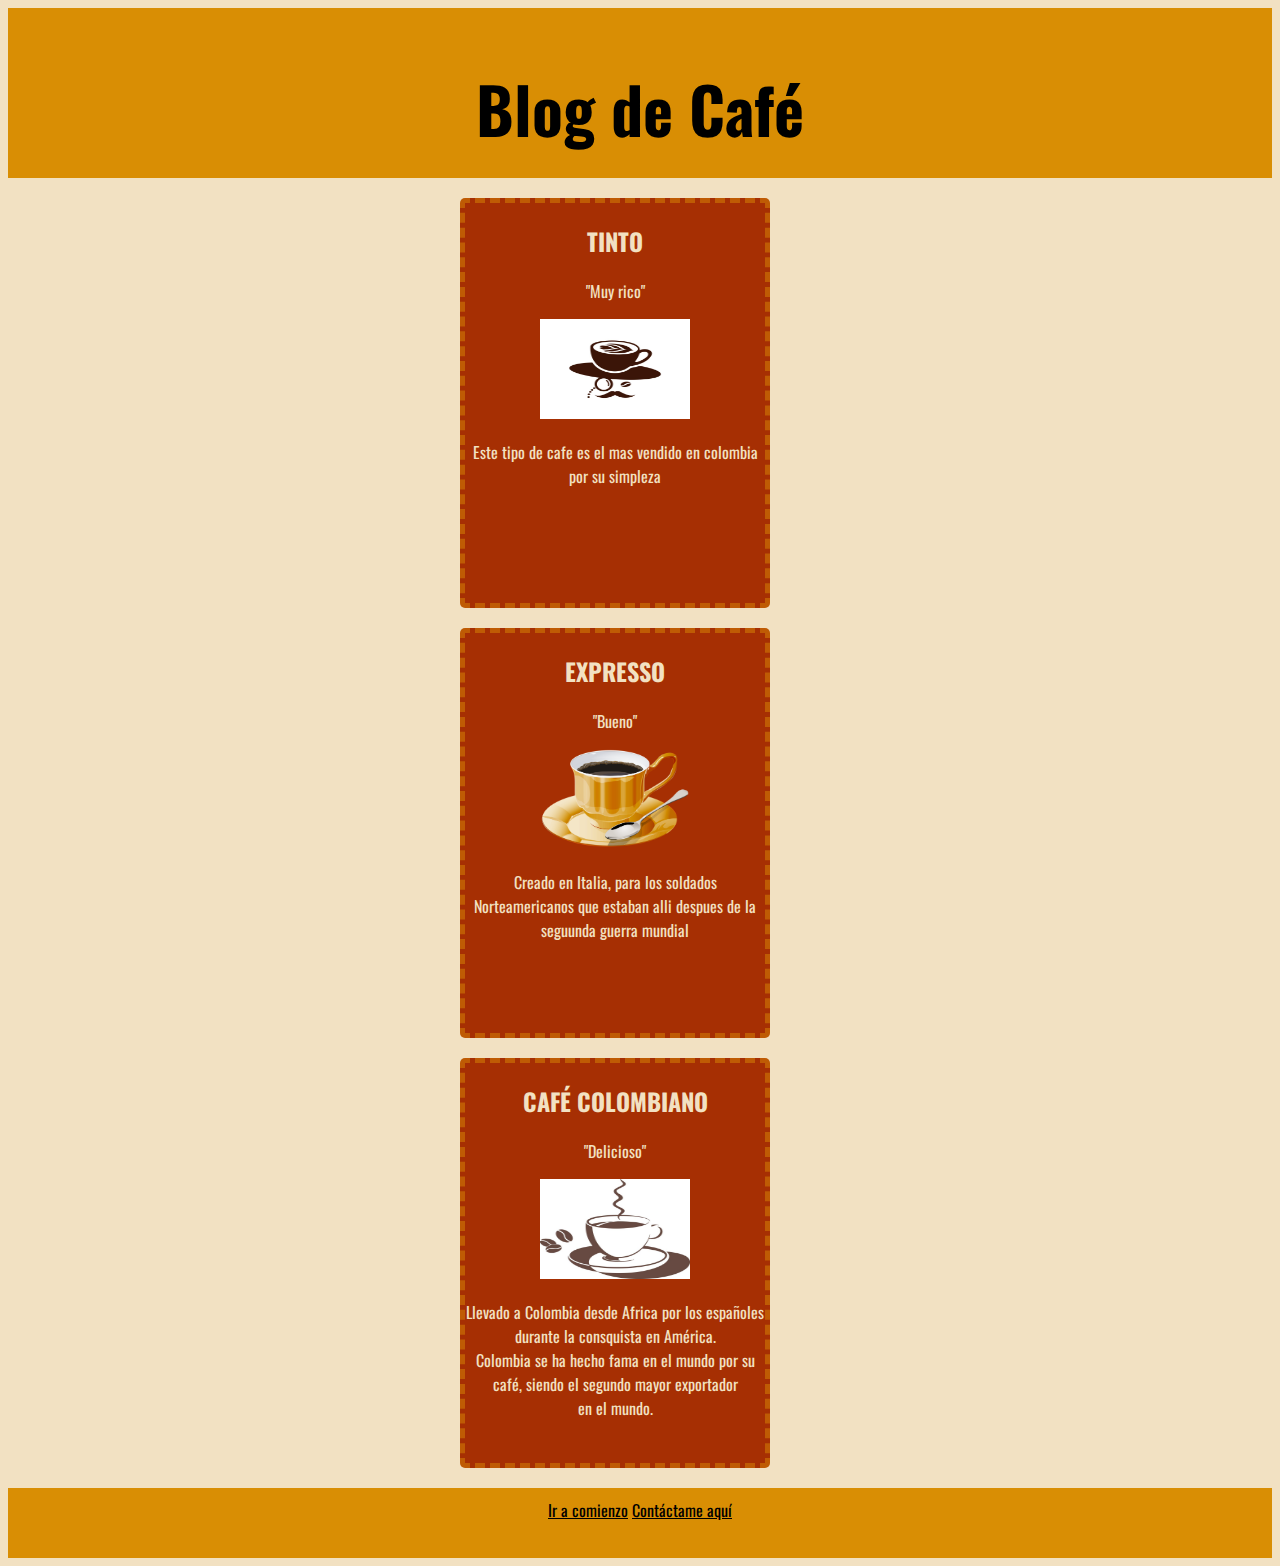
==== blog.html @ ffea141b "mi primer repo" ====
<!DOCTYPE html>
<html lang="es">
<head>
    <meta charset="UTF-8">
    <meta http-equiv="X-UA-Compatible" content="IE=edge">
    <meta name="viewport" content="width=device-width, initial-scale=1.0">
    <title>Date un blog</title>
    <link rel="stylesheet" href="estilo.css">
    <link rel="preconnect" href="https://fonts.googleapis.com">
    <link rel="preconnect" href="https://fonts.gstatic.com" crossorigin>
    <link href="https://fonts.googleapis.com/css2?family=Oswald:wght@200..700&family=Protest+Riot&display=swap" rel="stylesheet">
</head>
<body>
    <header>
        <h1 id="Titulo">Blog de Café</h1>
    </header>
    <section>
        <article class="card">
            <h2 class="titulo">TINTO</h2>
            <p>"Muy rico"</p>
            <img src="img/cofee.jpg" class="img"> 
            <p>Este tipo de cafe es el mas vendido en colombia por su simpleza</p>       
        </article>
        <article class="card">
            <h2>EXPRESSO</h2>
            <p>"Bueno"</p>
            <img src="img/COFEE.png" class="img">
            <p>Creado en Italia, para los soldados Norteamericanos que estaban alli despues de la seguunda guerra mundial</p>
        </article>
        <article class="card">
            <h2>CAFÉ COLOMBIANO</h2>
            <p>"Delicioso"</p>
            <img src="img/hot-coffee.jpg" class="img">
            <p>Llevado a Colombia desde Africa por los españoles durante la consquista en América. <br>
            Colombia se ha hecho fama en el mundo por su café, siendo el segundo mayor exportador <br>
            en el mundo.</p>
        </article>
    </section>
    <footer>
        <a href="#Titulo" >Ir a comienzo</a>
        <a href="mailto: santiago@gmail.com">Contáctame aquí</a>
    </footer>
</body>
</html>
---- estilo.css ----
body{
    font-family: 'Oswald';
    background-color: #F2E1C2;
}

header{
    padding: 10px 0;
    height: 150px;
    text-align: center;
    background-color: #D98E04;
}

@media (max-width: 430px){
    header{
        height: 90px;
    }
}

header h1{
    color: #000;
    font-size: 4rem;
}

section{
    text-align: center;
    width: 400px;
    margin: 0 auto;
}

.card{
    margin: 20px;
    padding: auto;
    width: 300px;
    height: 400px;
    border-radius: 5px;
    border: #BF5B04 dashed 5px;
    color: #F2E1C2;
    background-color: #A62F03;
}

.img{
    height: 100px;
    width: 150px;
}

footer{
    text-align: center;
    background-color: #D98E04;
    height: 50px;
    padding: 10px 0;
}


a:link{
    color: #000;
}

a:visited{
    color: #A62F03;
}

a:hover{
    text-align: center;
    color: gray;
}

a:active{
    color: red;
}
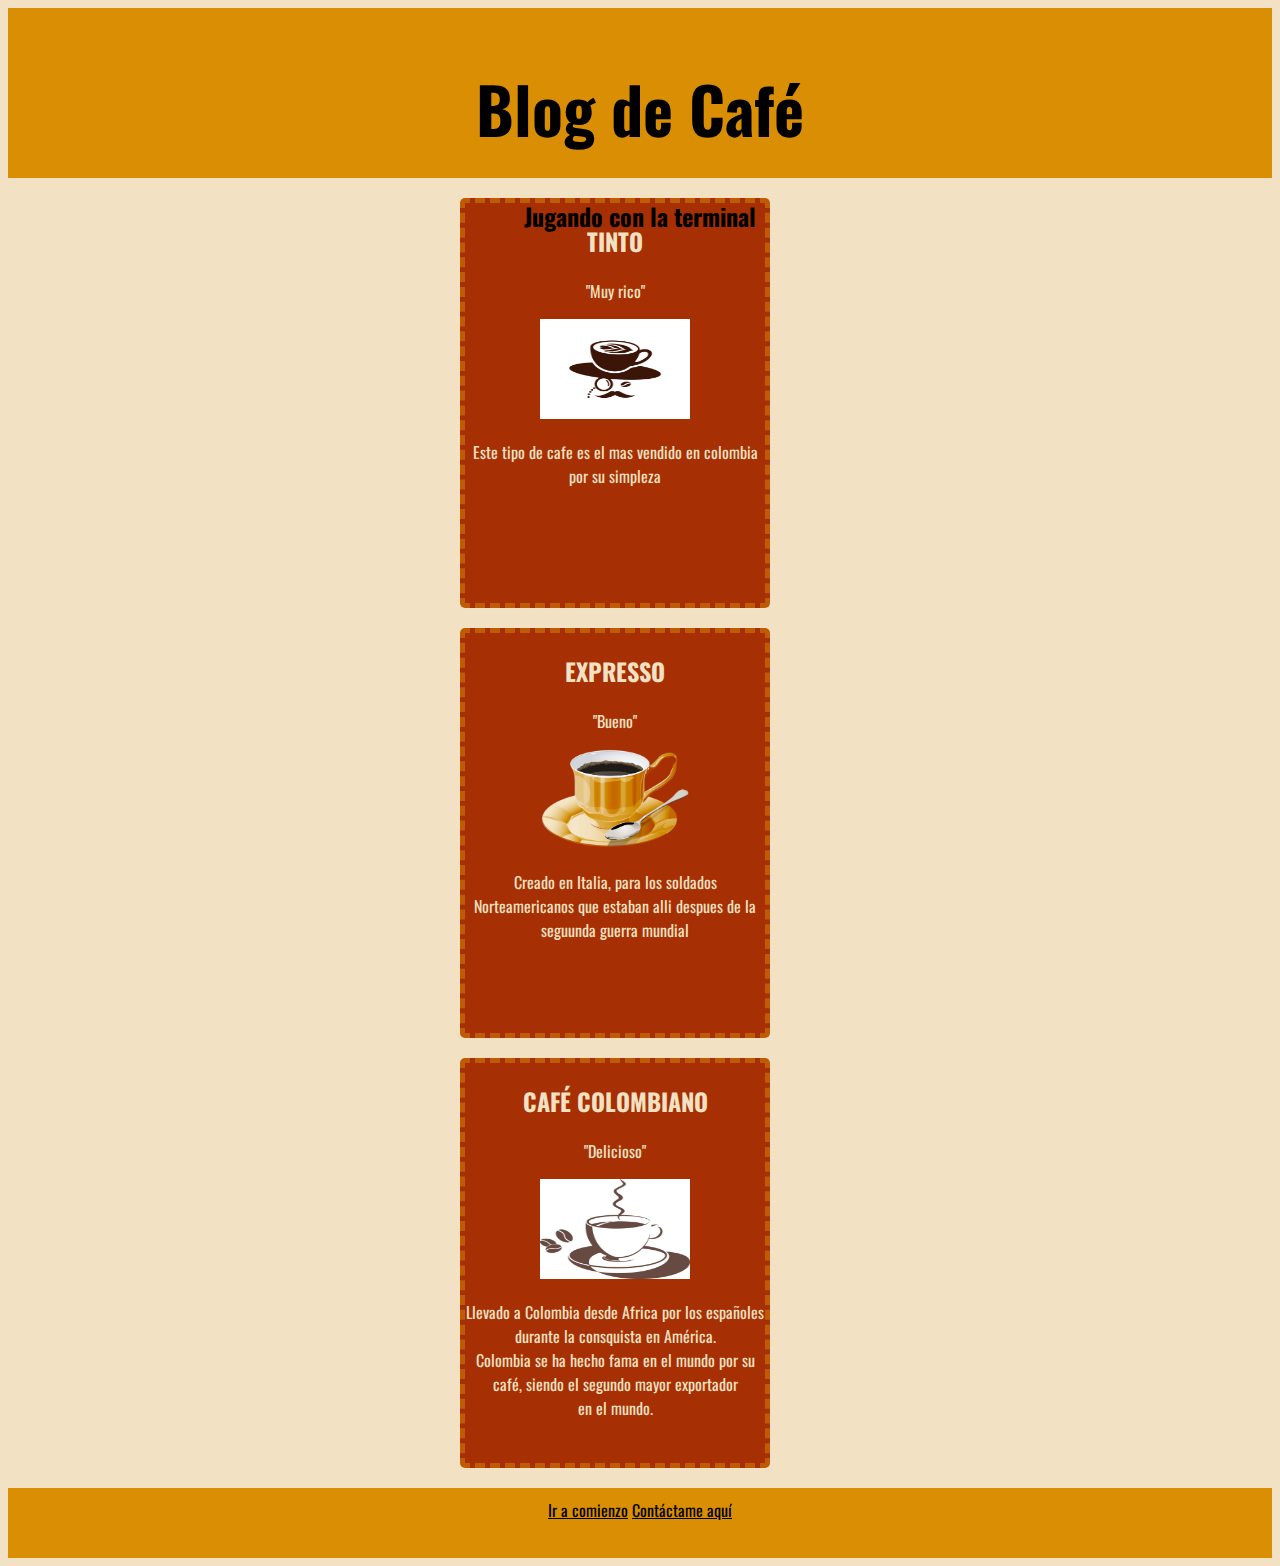
==== commit 7c6066d4: "agregue h2" ====
--- a/blog.html
+++ b/blog.html
@@ -13,6 +13,7 @@
 <body>
     <header>
         <h1 id="Titulo">Blog de Café</h1>
+        <h2>Jugando con la terminal</h2>
     </header>
     <section>
         <article class="card">
